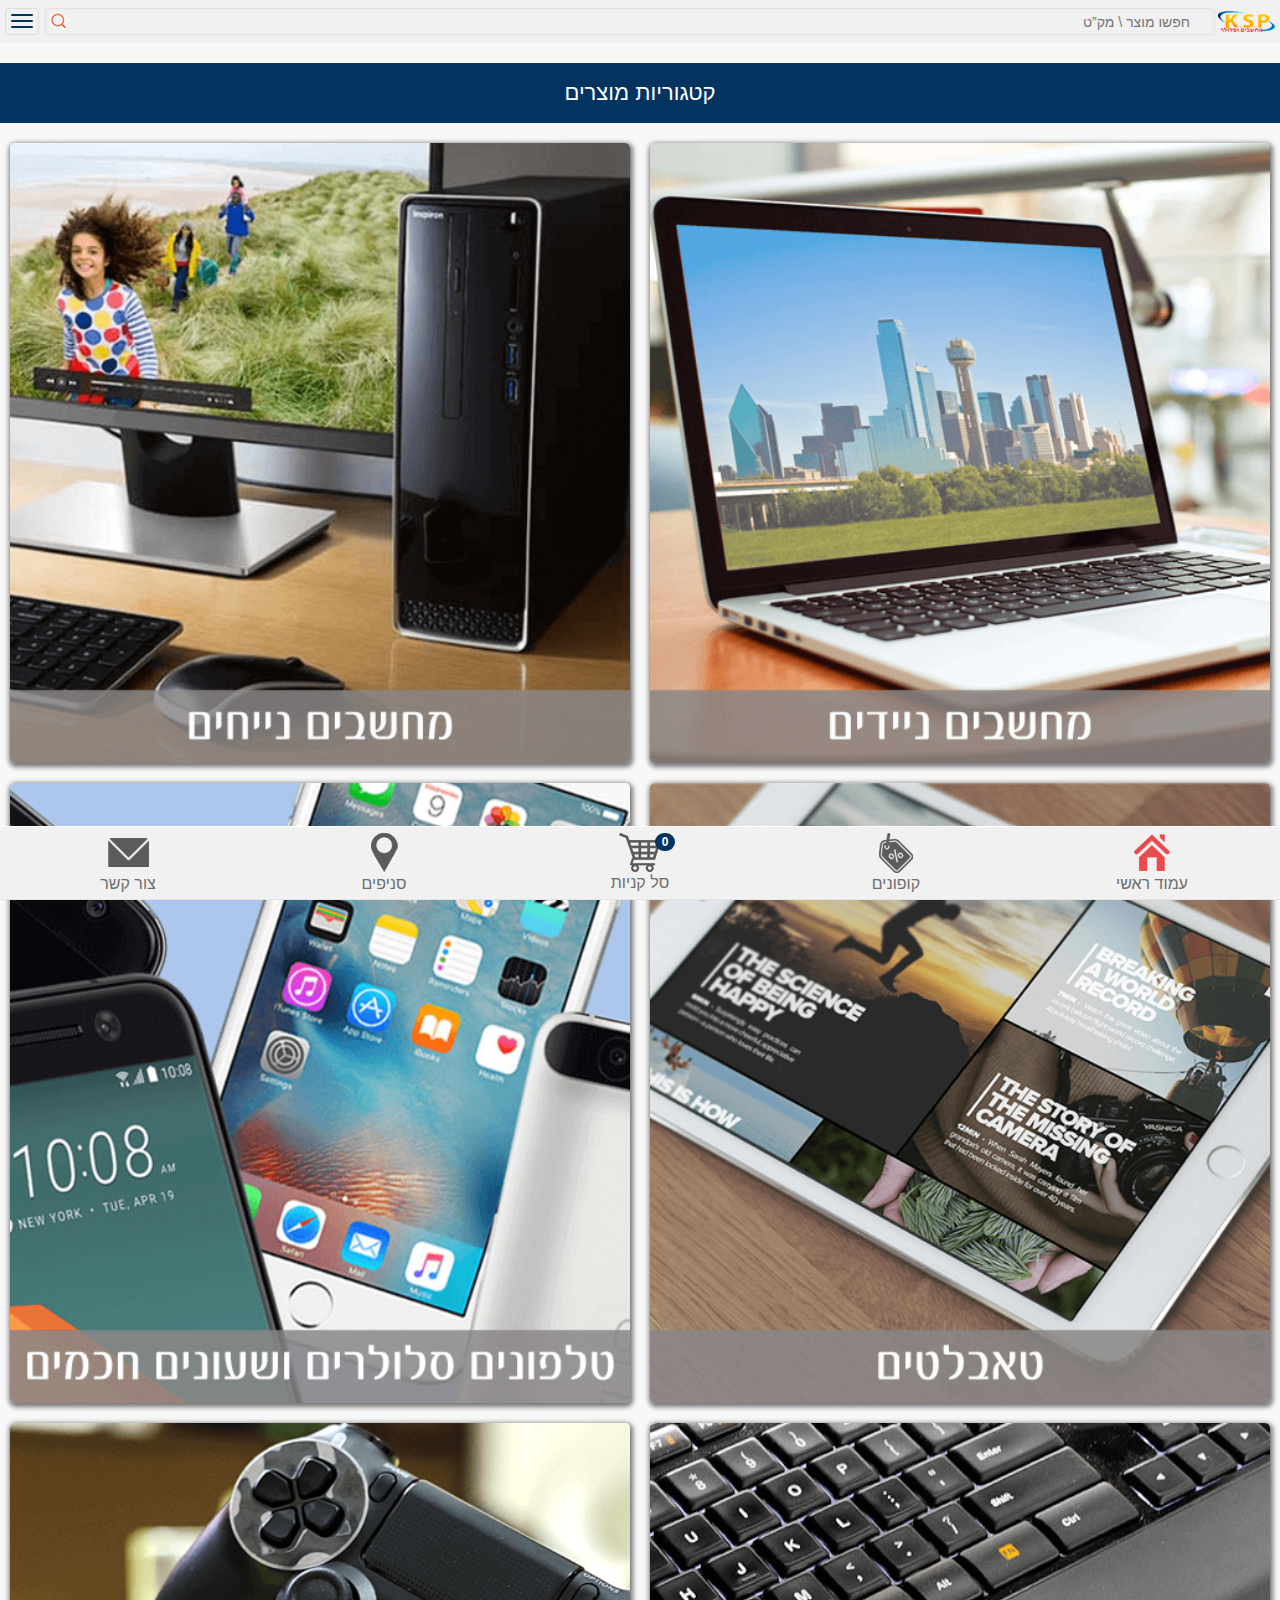
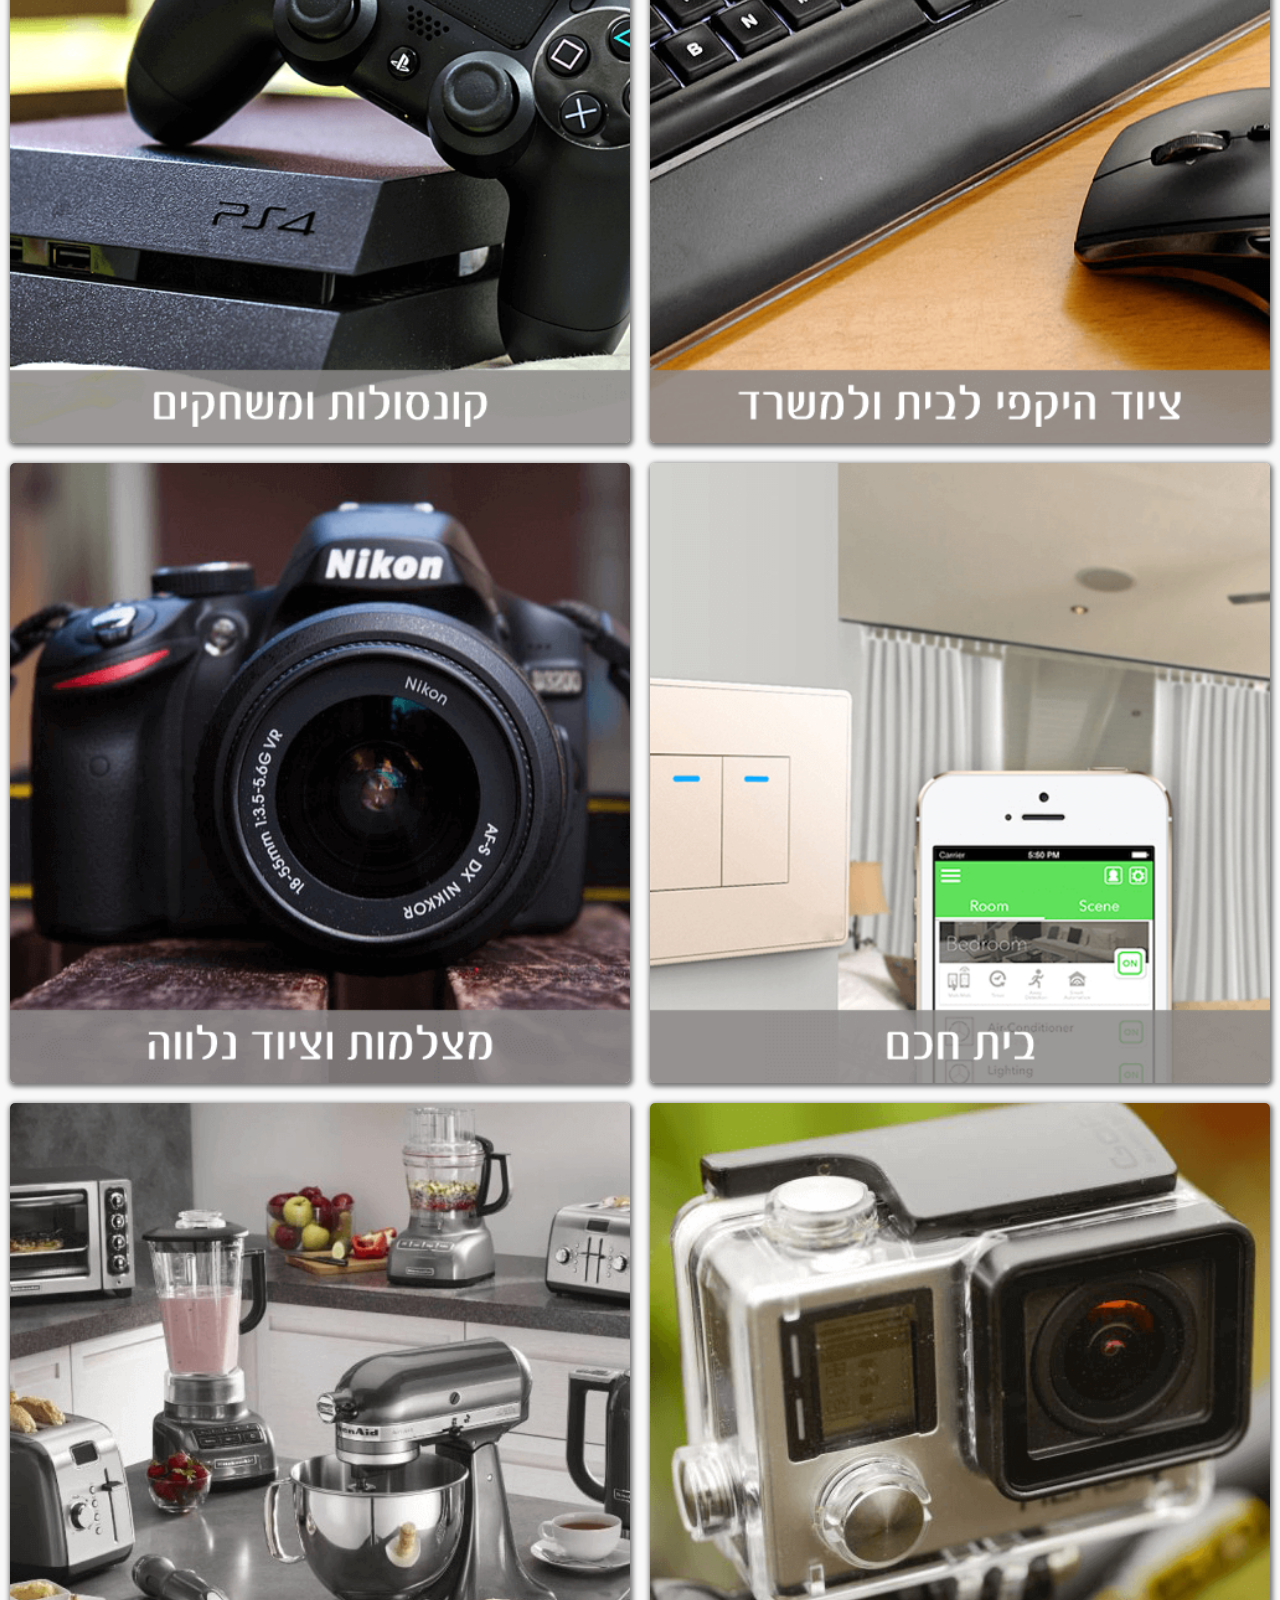
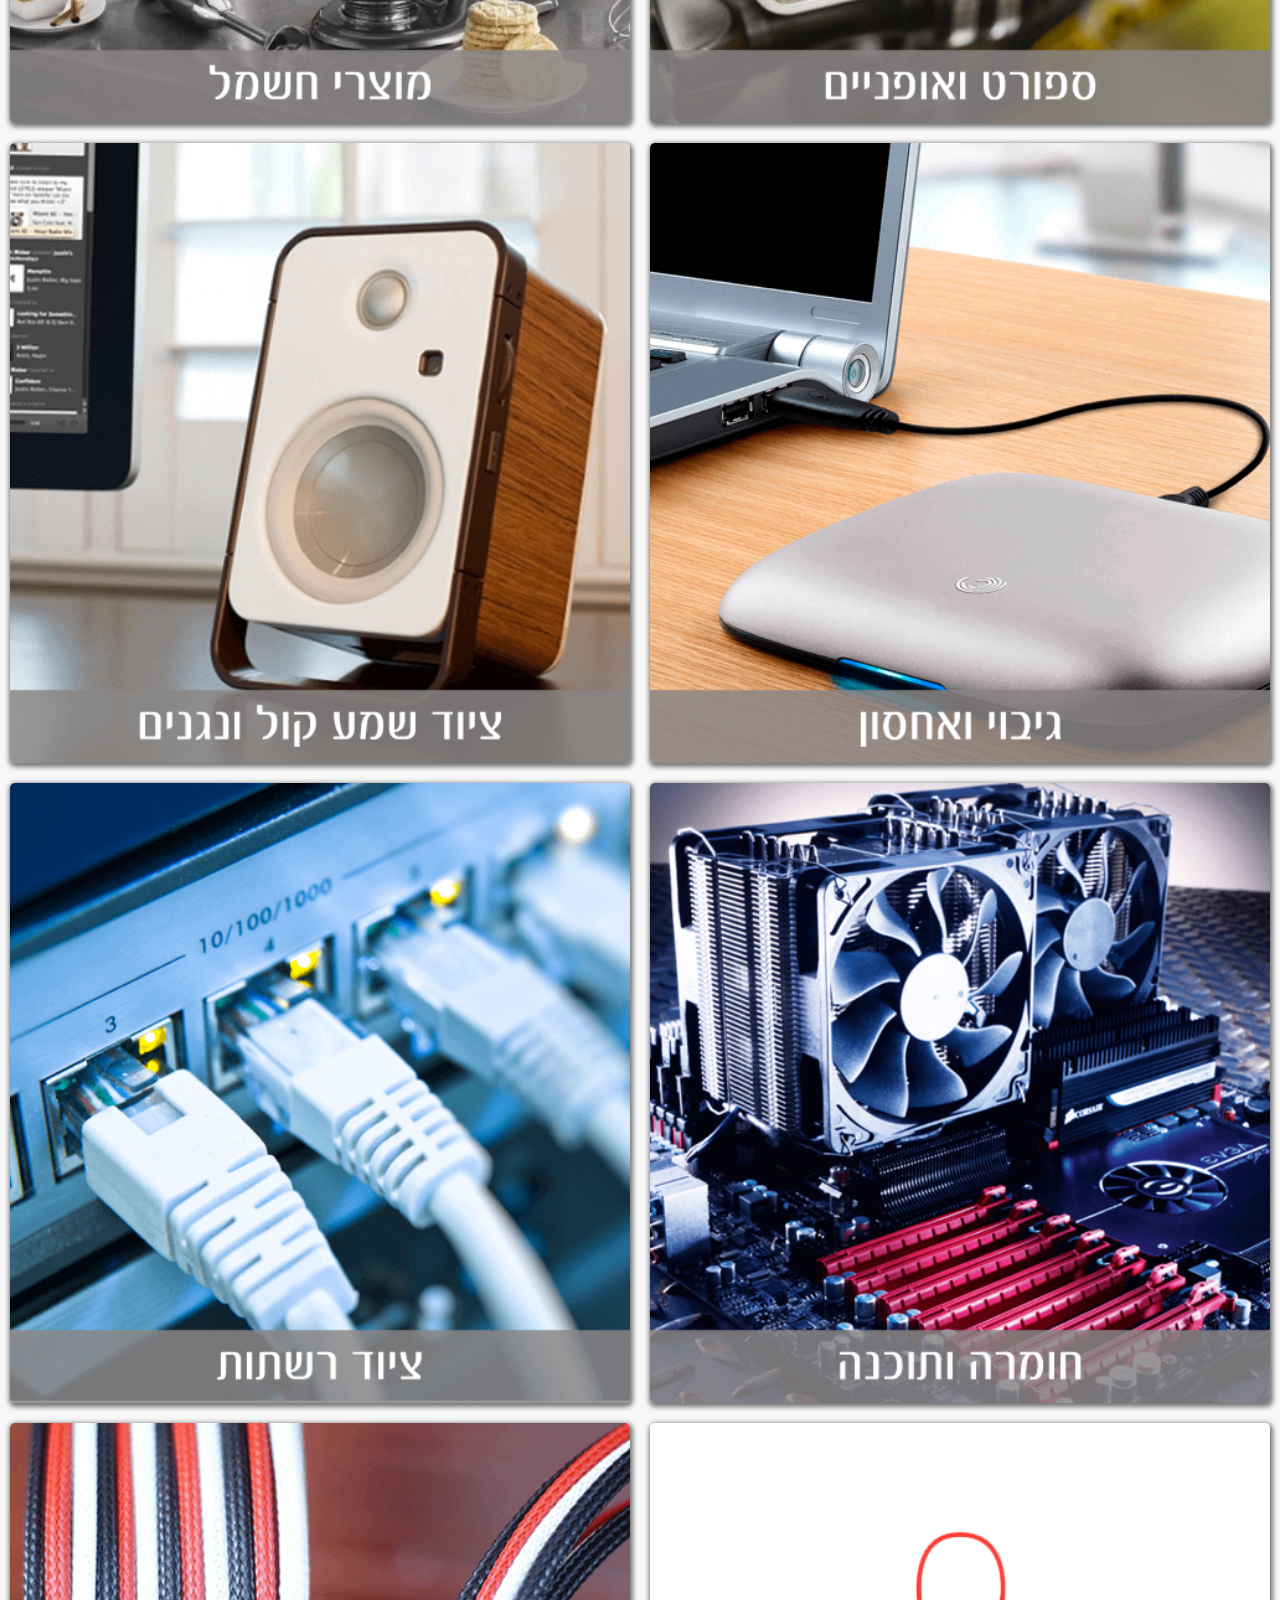
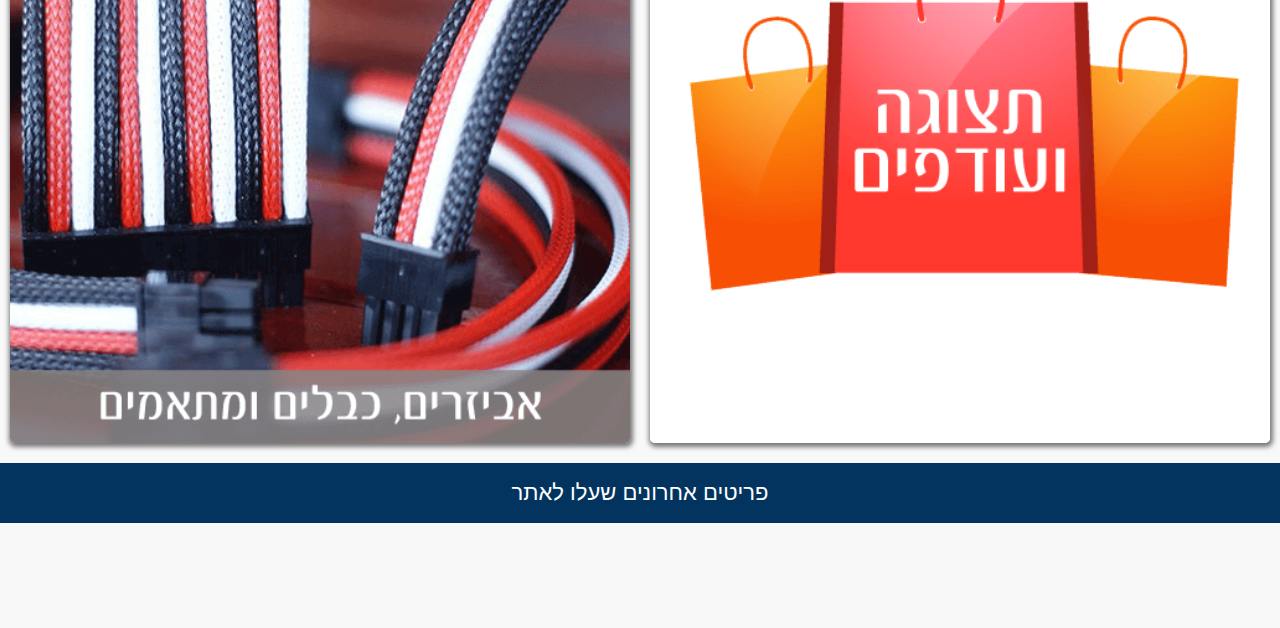
==== www/index.html @ 6d058787 "init" ====
<!DOCTYPE HTML PUBLIC "-//W3C//DTD HTML 4.01 Transitional//EN"
        "http://www.w3.org/TR/html4/loose.dtd">
<html>
<head>
    <meta charset="utf-8">
    <meta name="viewport" content="width=device-width, initial-scale=1">
    <title>Index</title>
    <link href="bootstrap/css/bootstrap.min.css" rel="stylesheet">
    <link href="css/style.css" rel="stylesheet"/>

    <script type="text/javascript" src="jquery/jquery.min.js"></script>
    <script type="text/javascript" src="jquery/jquery.cookie.js"></script>
    <script type="text/javascript" src="bootstrap/js/bootstrap.min.js"></script>
    <script type="text/javascript" src="js/json2html.js"></script>
    <script type="text/javascript" src="js/jquery.json2html.js"></script>
    <script src="js/core.js"></script>
    <script type="text/javascript">
        $(document).ready(function(){
            //index slider
            $.get("http://nadiros.co.il/ksp/slider.php",{},sliders);

            function sliders(data)
            {
                var transform =[
                    {"tag":"div","class":"item","children":[
                        {"tag":"a","href":"${url}","children":[
                            {"tag":"img","src":"${img}","alt":"${name}","html":""}
                        ]}
                    ]}
                ];

                $('.carousel-inner').json2html(data,transform);
                $('.carousel-inner div').first().addClass('active');

                var transform2 =[
                    {"tag":"li","data-target":"#carousel-example-generic","data-slide-to":"","html":""}
                ];

                $('.carousel-indicators').json2html(data,transform2);
                $('.carousel-indicators li').first().addClass('active');
            }

            //index last products
            $.get("http://nadiros.co.il/ksp/last.php",{},last);

            function last(data)
            {

                var transform =[
                    {"tag":"div","class":"p-item","children":[
                        {"tag":"div","class":"p-item-inner","children":[
                            {"tag":"a","id":"${uin}","href":"product.html?uin="+"${uin}","children":[
                                {"tag":"div","class":"p-img","children":[
                                    {"tag":"img","src":"${img}","alt":"","html":""}
                                ]},
                                {"tag":"div","class":"p-desc","html":"${name}"},
                                {"tag":"div","class":"p-price","html":"${price} ₪"},
                                {"tag":"div","class":"p-buybtn","html":"<img src='img/buynow.png'/>"}
                            ]}
                        ]}
                    ]}
                ];

                $('#p-items').json2html(data,transform);
                $('#p-items').append('<div class="clearfix clear"></div>');
            }

        })
    </script>
    <style>
        .carousel-inner>.item>img, .carousel-inner>.item>a>img {
            width: 100%;
        }
    </style>
</head>
<body>
    <div class="top">
        <div class="cat-menu pull-left">
            <!-- Single button -->
            <div class="btn-group">
                <button type="button" class="dropdown-toggle navbar-toggle" data-toggle="dropdown" aria-haspopup="true" aria-expanded="false"> <span class="sr-only">Toggle navigation</span> <span class="icon-bar"></span> <span class="icon-bar"></span> <span class="icon-bar"></span> </button>
                <ul class="dropdown-menu">
                    <li><a href="category.html#computer">מחשבים</a></li><!--//001-->
                    <li><a href="category.html#laptop">מחשבים ניידים</a></li><!--//002-->
                    <li><a href="category.html#mobile">טלפונים סלולרים ושעונים חכמים</a></li><!--//003-->
                    <li><a href="category.html#tablets">טאבלטים</a></li><!--//004-->
                    <li><a href="category.html#play">קונסולות משחק ומשחקים</a></li><!--//005-->
                    <li><a href="category.html#comparts">ציוד היקפי</a></li><!--//006-->
                    <li><a href="category.html#camera">מצלמות וציוד נלווה</a></li><!--//007-->
                    <li><a href="category.html#house">בית חכם</a></li><!--//008-->
                    <li><a href="category.html#appliances">מוצרי חשמל</a></li><!--//009-->
                    <li><a href="category.html#sportvelik">ספורט ואופנים</a></li><!--//010-->
                    <li><a href="category.html#sound">ציוד שמע ונגנים</a></li><!--//011-->
                    <li><a href="category.html#sdcard">גיבוי ואחסון</a></li><!--//012-->
                    <li><a href="category.html#network">ציוד רשתות</a></li><!--//013-->
                    <li><a href="category.html#programs">חומרה</a></li><!--//014-->
                    <li><a href="category.html#parts">אביזרים</a></li><!--//015-->
                    <li><a href="category.html#sumki">תצוגה ועודפים</a></li><!--//016-->
                </ul>
            </div>
        </div>
        <div class="search-logo"></div>
        <div class="search-cnt">
            <form action="#">
                <div class="search">
                    <input type="text" class="search-txt" placeholder="חפשו מוצר \ מק”ט"/>
                    <button type="submit" class="search-btn"> </button>
                </div>
            </form>
        </div>
    </div>
    <div class="preloader">
        <div class="preloader-img"><img src="img/preloader.gif"/></div>
    </div>
    <div class="bottom">
        <div class="menu-item">
            <a href="index.html" class="active">
                <div class="mi-img mi-home "></div>
                <div class="mi-text">עמוד ראשי</div>
            </a>
        </div>
        <div class="menu-item">
            <a href="table.html">
                <div class="mi-img mi-bonus"></div>
                <div class="mi-text">קופונים</div>
            </a>
        </div>
        <div class="menu-item">
            <a href="cart.html">
                <div class="mi-img mi-cart"><span class="badge bg-red" id="cartitems">0</span></div>
                <div class="mi-text">סל קניות</div>
            </a>
        </div>
        <div class="menu-item">
            <a href="filial.html">
                <div class="mi-img mi-metka"></div>
                <div class="mi-text">סניפים</div>
            </a>
        </div>
        <div class="menu-item">
            <a href="message.html">
                <div class="mi-img mi-message"></div>
                <div class="mi-text">צור קשר</div>
            </a>
        </div>
    </div>
    <div class="inners">
        <!--<div><img src="images/home.png" alt="" style="width: 100%;"></div>-->
        <div class="slider">
            <div id="carousel-example-generic" class="carousel slide" data-ride="carousel">
                <!-- Indicators -->
                <ol class="carousel-indicators">
                </ol>

                <!-- Wrapper for slides -->
                <div class="carousel-inner" id="carousel-inner">
                </div>

                <!-- Controls -->
                <a class="left carousel-control" href="#carousel-example-generic" data-slide="prev"></a>
                <a class="right carousel-control" href="#carousel-example-generic" data-slide="next"></a>
            </div>
            <!--<div class="slide-texts">
                <div class="red">תנאים והתניות - </div>
                <div class="blue">הקופון בתוקף עד 15-07-2015 או עד גמר המלאי
                    בהצגת הקופון בסניף מוגבל קופון אחד ללק</div>
            </div>-->
        </div>
        <div class="title">קטגוריות מוצרים</div>
        <div class="categories">
            <div class="cat">
                <a href="category.html#computer">
                    <div class="c-img"><img src="images/cat/001.png" alt=""></div>
                </a>
            </div>
            <div class="cat">
                <a href="category.html#laptop">
                    <div class="c-img"><img src="images/cat/002.png" alt=""></div>
                </a>
            </div>
            <div class="cat">
                <a href="category.html#mobile">
                    <div class="c-img"><img src="images/cat/003.png" alt=""></div>
                </a>
            </div>
            <div class="cat">
                <a href="category.html#tablets">
                    <div class="c-img"><img src="images/cat/004.png" alt=""></div>
                </a>
            </div>
            <div class="cat">
                <a href="category.html#play">
                    <div class="c-img"><img src="images/cat/005.png" alt=""></div>
                </a>
            </div>
            <div class="cat">
                <a href="category.html#comparts">
                    <div class="c-img"><img src="images/cat/006.png" alt=""></div>
                </a>
            </div>
            <div class="cat">
                <a href="category.html#camera">
                    <div class="c-img"><img src="images/cat/007.png" alt=""></div>
                </a>
            </div>
            <div class="cat">
                <a href="category.html#house">
                    <div class="c-img"><img src="images/cat/008.png" alt=""></div>
                </a>
            </div>
            <div class="cat">
                <a href="category.html#appliances">
                    <div class="c-img"><img src="images/cat/009.png" alt=""></div>
                </a>
            </div>
            <div class="cat">
                <a href="category.html#sportvelik">
                    <div class="c-img"><img src="images/cat/010.png" alt=""></div>
                </a>
            </div>

            <div class="cat">
                <a href="category.html#sound">
                    <div class="c-img"><img src="images/cat/011.png" alt=""></div>
                </a>
            </div>
            <div class="cat">
                <a href="category.html#sdcard">
                    <div class="c-img"><img src="images/cat/012.png" alt=""></div>
                </a>
            </div>
            <div class="cat">
                <a href="category.html#network">
                    <div class="c-img"><img src="images/cat/013.png" alt=""></div>
                </a>
            </div>
            <div class="cat">
                <a href="category.html#programs">
                    <div class="c-img"><img src="images/cat/014.png" alt=""></div>
                </a>
            </div>
            <div class="cat">
                <a href="category.html#parts">
                    <div class="c-img"><img src="images/cat/015.png" alt=""></div>
                </a>
            </div>
            <div class="cat">
                <a href="category.html#sumki">
                    <div class="c-img"><img src="images/cat/016.png" alt=""></div>
                </a>
            </div>


            <div class="clearfix"></div>
        </div>
        <div class="products">
            <div class="p-title">פריטים אחרונים שעלו לאתר</div>
            <div class="p-items" id="p-items">
                <div class="clearfix clear"></div>
            </div>
        </div>
    </div>
</body>
</html>
---- www/css/style.css ----
/**Muxtor**/

body{
    background: #f8f8f8;
    direction: rtl;
    padding-top:43px;
    padding-bottom: 75px;
}
.preloader{
    display: none;
    position: fixed;
    top: 43px;
    bottom: 74px;
    left: 0;
    right: 0;
    background: rgba(255,255,255,0.8);
    z-index: 2;
    text-align: center;
    vertical-align: middle;
}
.preloader .preloader-img{
    position: absolute;
    height: 1px;
    top: 50%;
    left: 0;
    right: 0;
}
.preloader .preloader-img img{
    margin-top: -100px;
    width: 200px;
}
.title{
    background: #03345f;
    height: 60px;
    margin-top: 5px;
    font-size: 22px;
    color: #ffffff;
    text-align: center;
    line-height: 60px;
}
.head-title{
    /*background: #fff url('../img/title-arrow.png') 5px center no-repeat;*/
    padding: 10px 10px 10px 0px;
}
.head-title .product-title{
    line-height: 34px;
    margin-bottom: 0!important;
    text-align: center!important;
}
.top{
    background-color: #f1f1f1;
    padding: 8px 5px;
    z-index: 10;
    position: fixed;
    top: 0;
    width: 100%;
}
.top .search{
    position: relative;
}
.top .search-cnt{
    margin-right: 60px;
    margin-left: 40px;
}
.top .search .search-txt{
    background-color: #f1f1f1;
    border: 1px solid #e3e3e3;
    box-shadow: inset #eeeeee 1px 0px 1px 3px,#eee 0px 1px 2px 1px;
    height: 27px;
    display: block;
    padding: 0 24px;
    border-radius: 4px;
    width: 100%;
}
.top .search .search-btn{
    background: url("../img/lupa.png") center center no-repeat;
    position: absolute;
    border: none;
    left: 0;
    top: 0;
    height: 27px;
    width: 25px;
}
.top .search-logo{
    background: url("../img/logo-search.png") center center no-repeat;
    height: 27px;
    width: 57px;
    float: right;
}
.cat-menu .navbar-toggle {
    border-color: #ddd;
    display: block!Important;
    padding: 5px 5px 6px 5px!Important;
    margin: 0!important;
}
.cat-menu .navbar-toggle .icon-bar {
    background-color: #03345f;
}
.bottom{
    background: #f1f1f1;
    height: 74px;
    border-bottom: #e5e5e5 solid 1px;
    border-top: #fefefe solid 1px;
    position: fixed;
    bottom: 0;
    width: 100%;
    padding: 6px 0;
    z-index: 10;
}
.menu-item{
    float: right;
    width: 20%;
    text-align: center;
}
.menu-item a{
    color: #6d6d6d;
    font-size: 16px;
}
.menu-item .mi-img{
    background-repeat: no-repeat;
    background-position: center top;
    width: 100%;
    height: 40px;
}
.menu-item a:hover .mi-img,
.menu-item a.current .mi-img,
.menu-item a.active .mi-img{
    background-position: center bottom;
}
.menu-item .mi-home{
    background-image: url("../img/home.png");
    height: 37px;
    margin-top: 1px;
    margin-bottom: 2px;
}
.menu-item .mi-bonus{
    background-image: url("../img/bonus.png");
}
.menu-item .mi-cart{
    background-image: url("../img/cbtn.png");
    height: 39px;
}
.menu-item .mi-metka{
    background-image: url("../img/metka.png");
    height: 39px;
    margin-bottom: 1px;
}
.menu-item .mi-message{
    background-image: url("../img/message.png");
    height: 29px;
    margin-top: 5px;
    margin-bottom: 6px;
}
.intro{
    background: url("../img/intro.png") no-repeat center center;
    position: absolute;
    top: 30px;
    bottom: 70px;
    width: 100%;
    z-index: -1;
}
/****/
.categories{
    margin-top: 10px;
    margin-bottom: 10px;
}
.categories .cat{
     /*position: relative;*/
    float: left;
    width: 50%;
    margin: 10px 0;
}
.categories .cat a{
    box-shadow: #767676 1px 2px 5px 2px;
    position: relative;
    display: block;
    color: #ffffff;
    margin: 0 10px;
    overflow: hidden;
    border-radius: 5px;
}
.categories .cat .c-title-box{
    background: rgba(11,11,122,.80);
    position: absolute;
    width: 100%;
    height: 50px;
}
.categories .cat .c-title-box .c-title{
    margin-right: 50px;
    text-align: left;
    line-height: 24px;
    padding-left: 4px;
}
.categories .cat .c-title-box .c-title-head{
    font-size: 24px;
}
.categories .cat .c-title-box .c-title-sub{
    font-size: 18px;
}
.categories .cat .c-title-box .c-ico{
    background-position: left center;
    background-repeat: no-repeat;
    height: 50px;
    width: 50px;
    right: 0; top: 0;
    position: absolute;
}

.categories .cat .c-img img{
    width: 100%;
}
.categories .cat .c-computer{
    background-image: url('../images/cat/ico-computer.png');
}
.categories .cat .c-notebook{
    background-image: url('../images/cat/ico-notebook.png');
}
.categories .cat .c-mobile{
    background-image: url('../images/cat/ico-mobile.png');
    background-position: center center!important;
}
.categories .cat .c-game{
    background-image: url('../images/cat/ico-game.png');
}
.categories .cat .c-printer{
    background-image: url('../images/cat/ico-printer.png');
}
.categories .cat .c-planshet{
    background-image: url('../images/cat/ico-planshet.png');
}
.categories .cat .c-network{
    background-image: url('../images/cat/ico-network.png');
}
.categories .cat .c-hardware{
    background-image: url('../images/cat/ico-hardware.png');
}
.categories .cat .c-motherboard{
    background-image: url('../images/cat/ico-motherboard.png');
}
.categories .cat .c-cabel{
    background-image: url('../images/cat/ico-cabel.png');
}
.categories .cat .c-sound{
    background-image: url('../images/cat/ico-sound.png');
}
.categories .cat .c-camera{
    background-image: url('../images/cat/ico-camera.png');
}
.action-button{
    margin-top: 5px;
    margin-left: 10px;
    margin-right: 10px;
    text-align: right;
}
.action-button .cf-inputs-1{
    padding-right: 5px;
    float: left;
    width: 30%;
}
.action-button .cf-inputs-2{
    padding-left: 5px;
    float: left;
    width: 30%;
}
.action-button input{
    border-radius: 4px;
    background: #dff1fc;
    line-height: 50px;
    color: #000000;
    font-weight: bold;
    font-size: 18px;
    border: none;
    display: block;
    width: 100%;
    padding: 0 10px;
}
.action-button select{
    border-radius: 4px;
    background: #dff1fc;
    height: 50px;
    line-height: 50px;
    color: #000000;
    font-weight: bold;
    font-size: 18px;
    border: none;
    display: block;
    width: 100%;
    padding: 0 10px;
}
.action-button button{
    background: #9eb13d;
    color: #ffffff;
    padding: 10px 30px!important;
    margin-left: 10px!important;
    font-size: 18px;
    border-radius: 0!important;
    width: 130px;
}
.action-button a{
    font-size: 18px; 
}
/****/
.products{
    padding-bottom: 20px;
    margin: 0 auto;
}
.products .p-title{
    background: #03345f;
    height: 60px;
    margin-top: 5px;
    font-size: 22px;
    color: #ffffff;
    text-align: center;
    line-height: 60px;
}
.products .p-items{
    padding: 5px;
}
.products .p-items .p-item{
    padding: 0 5px;
    float: left;
    width: 50%;
    margin: 10px 0;
}
.products .p-items .p-item-inner{
    border: #e5e5e5 solid 1px;
    border-radius: 5px;
    text-align: center;
    background: #ffffff;
}
.products .p-items a{
    text-decoration: none!important;
    font-size: 20px;
}
.products .p-items .p-img{
    overflow: hidden;
    margin: 5px;
    border-bottom: #f3f3f3 solid 1px;
    height: 170px;
    text-align: center;
}
.products .p-items .p-img img{
    max-height: 165px;
}
.products .p-items .p-desc{
    color: #767676;
    height: 70px;
    overflow: hidden;
}
.products .p-items .p-name{
    color: #767676;
}
.products .p-items .p-price{
    color: #5082e9;
    text-align: right;
    padding-right: 15px;
    font-weight: bold;
    font-size: 24px;
}
.products .p-items .p-buybtn{
    text-align: left;
    margin-top: -40px;
}
.products .p-items .p-buybtn img {
    height: 40px;
}

.titlebox {
    margin: 3px 0;
    background: #47A3DA;
    color: #fff;
    padding: 5px;
    text-decoration: none;
    height: 35px;
}
table .f_td {
    padding: 3px 6px;
    background-color: #F3F3F3;
    width: 15%;
}
table .s_td {
    padding: 3px 6px;
}
.s_td {
    text-align: right;
    direction: ltr;
}

/****/
.feedback{}
.feedback form>div{
    margin: 20px 10px;
}
.feedback .f-input{
    background: #ffffff;
    border: none;
    border-radius: 15px;
    box-shadow: #d3d3d3 2px 0px 3px 1px;
    height: 69px;
    width: 100%;
    font-size: 22px;
    padding: 0 10px;
}
.feedback textarea.f-input{
    height: 250px;
}
.feedback .f-submit{
    background: #d57072;
    border-top: none;
    border-left: none;
    border-right: none;
    border-bottom: #cb4d50 13px solid;
    border-radius: 20px;
    display: block;
    height: 38px;
    width: 100%;
    font-size: 22px;
    color: #ffffff;
    margin: auto;
    width: 192px;
}
/***/
.filial{
    font-size: 21px;
    text-align: center;
}
.filial .f-buttons{
    margin: 20px 0;
}
.filial .f-buttons .dostavka{
    float: left;
    width: 50%;
}
.filial .f-buttons .call{
    float: right;
    width: 50%;
}
.filial .f-wrap{
    position: relative;
    margin: auto;
    width: 150px;
}
.filial .f-buttons button{
    background: #d57072;
    border-top: none;
    border-left: none;
    border-right: none;
    border-bottom: #cb4d50 13px solid;
    border-radius: 20px;
    display: block;
    height: 38px;
    font-size: 22px;
    color: #ffffff;
    width: 100%;
}
.filial .f-buttons button a{
    font-size: 22px;
    color: #ffffff!important;
    text-decoration: none!important;
}
.filial .f-buttons .ico-dostavka{
    background: url("../img/dostavka.png") center center no-repeat;
    height: 70px;
    width: 60px;
    position: absolute;
    top: -50%;
    right: -30px;
}
.filial .f-buttons .ico-call{
    background: url("../img/call.png") center center no-repeat;
    height: 70px;
    width: 60px;
    position: absolute;
    top: -50%;
    right: -30px;
}
/****/
.slider{
    margin: 10px 0px;
}
.carousel-indicators{
    display: none;
}
.carousel-control.left,
.carousel-control.right
{
    background: none;
}
.carousel-control{
    width: 22px;
}
.carousel-control.left{
    background: url("../img/slide-prev.png") no-repeat center center;
    margin-left: 5px;
}
.carousel-control.right{
    background: url("../img/slide-next.png") no-repeat center center;
    margin-right: 5px;
}
.carousel-inner>.item>img, .carousel-inner>.item>a>img {
    margin: auto;
    width: 100%;
}
.slider .slide-texts{
    font-size: 22px;
}
.red{
    color: #03345f;
}
.blue{
    color: #0176bb;
}
.cats-filters{/*background: #9eb13d;*/ display: none;}
.cats-filters h5, .cats-sorts h5, #sort label{cursor:pointer;margin-top: 0; padding-top: 5px;} .cats-filters div{ padding: 0 10px;} .cats-filters a, .cats-filters a:hover{ /*color: #ffffff!important*/}
.cf_items a, .cf_items label{
    width: 49%;
    display: block;
    float: left;
}
.cf_items:after{
    content: '';
    clear: both;
}
.lim {
    float: left;
    margin: -2px 0;
    max-width: 21px;
}
.cats-filters h5, .cats-sorts h5{
    background: #f1f1f1;
    padding: 10px;
    cursor: pointer;
    margin: 2px 0;
    border-bottom: 1px solid #D2D2D2;
    display: block;
}
#sort label{
    background: #f1f1f1;
    padding: 10px;
    cursor: pointer;
    margin: 2px 0;
    border-bottom: 1px solid #D2D2D2;
    display: block;
}
#sort label input,
#filter label input{
    display: none;
}
#sort .checked{
    background: #9EB13D url("../img/blue-v.png") no-repeat 20px center!important;
    padding-left: 50px!important;
}
#filter label {
    line-height: 28px;
    cursor: pointer;
    margin-left: 1%;
    padding-right: 5px;
}
#filter .checked{
    background: #9EB13D url("../img/blue-v.png") no-repeat 10px center!important;
    padding-left: 50px!important;
}
/*.products .p-items.searching .p-item {
    float: none!important;
    width: 100%!important;
}*/
.products .p-items.searching .p-desc {
    /*height: auto!important;
    overflow: visible;*/
}
.products .p-items.searching .p-item a{
    text-align: right!important;
    padding: 15px;
    display: block;
}

/*****/
.table-list table{
    width: 100%;
    text-align: center;
    border: none;
}
.table-list table thead{
    font-size: 26px;
    font-weight: bold;
    background: #f8f8f8;
}
.table-list table thead td{
    height: 62px;
}
.table-list table tbody{
    font-size: 18px;
    color: #0176bb;
    background: #ffffff;
}
.table-list table tbody tr{
    border-top: #f2f2f2 solid 1px;
    border-bottom: #f5f5f5 solid 1px;
}
.table-list table tbody td{
    height: 62px;
}
.table-list table tbody td a{
    background: #9eb13d;
    border-radius: 10px;
    color: #ffffff;
    padding: 2px 20px;
}
/**Cart*/
.cart {
    font-family: "Tahoma", Helvetica, Arial;
}
.cart .cart-title{
    height: 62px;
    line-height: 62px;
    font-size: 30px;
    color: #828586;
    text-align: center;
}
.cart table{
    border-top: #e0d9db solid 2px;
    width: 100%;
}
.cart table tr{
    background: #f7f7f7;
    border-bottom: #e0d9db solid 2px;
}
.cart table tr td{
    height: 140px;
}
.cart .cart-dragger{
    width: 20px;
    text-align: center;
    cursor: pointer;
}
.cart .cart-dragger span{
    background: #e7dede;
    border: #dedede solid 2px;
    height: 40px;
    display: inline-block;
    margin-right: 3px;
}
.cart .cart-img{
    background: #ffffff;
    border: #e7e7e7 solid 3px;
    border-radius: 3px;
    height: 98px;
    width: 98px;
    display: table-cell;
    vertical-align: middle;
    text-align: center;
}
.cart .cart-name{
    color: #828586;

    font-size: 23px;
}
.cart .cart-price{
    color: #03345f;
    font-size: 26px;
    font-weight: bold;
}
.cart .cart-quantity{
    color: #828586;
    font-size: 23px;
    width: 120px;
    text-align: center;
}
.cart .qty-buttons button{
    background: #cbc9c9;
    display: block;
    height: 40px;
    width: 40px;
    color: #ffffff;
    text-align: center;
    border: none;
}
.cart .qty-buttons input{
    background: #ffffff;
    display: block;
    height: 40px;
    width: 40px;
    color: #6b6363;
    text-align: center;
    border: none;
}
.cart .qty-buttons button.qty-plus{
    float: left;
}
.cart .qty-buttons button.qty-minus{
    float: right;
}
.cart .cart-summ{
    color: #03345f;
    font-size: 38px;
    font-weight: bold;
    padding: 0 20px;
}
.cart-form{

}
.cart-form .cf-title{
    background: #03345f;
    line-height: 40px;
    color: #ffffff;
    font-weight: bold;
    font-size: 18px;
    text-align: center;
}
.cart-form form{
    margin: 10px;
}
.cart-form .cf-row{
    margin-bottom: 10px;
    clear: both;
}
.cart-form .cf-inputs-1{
    padding-right: 5px;
    float: left;
    width: 50%;
}
.cart-form .cf-inputs-2{
    padding-left: 5px;
    float: left;
    width: 50%;
}
.cart-form input{
    border-radius: 4px;
    background: #dff1fc;
    line-height: 50px;
    color: #000000;
    font-weight: bold;
    font-size: 18px;
    border: none;
    display: block;
    width: 100%;
    padding: 0 10px;
}
.cart-form select{
    border-radius: 4px;
    background: #dff1fc;
    height: 50px;
    line-height: 50px;
    color: #000000;
    font-weight: bold;
    font-size: 18px;
    border: none;
    display: block;
    width: 100%;
    padding: 0 10px;
}
.cart-form .cf-submit input{
    background: #03345f;
    line-height: 60px;
    color: #ffffff;
    font-weight: bold;
    font-size: 20px;
    text-align: center;
    border: none;
    display: block;
    width: 100%;
}

/****/
.product{
    background: #ffffff;
    font-family: "Tahoma", Helvetica, Arial;
}
.product .prices{
    background: #03345f;
    font-weight: bold;
    padding-top: 8px;
    padding-bottom: 8px;
}
.product .product-price{
    padding-left: 10px;
    float: left;
    font-size: 19px;
    color: #ffffff;
    width: 50%;
}
.product .big-price{
    font-size: 26px;
    line-height: 26px;
}
.product .product-some{
    font-size: 19px;
    color: #ffffff;
    width: 40%;
    padding-right: 10px;
}
.yellow{
    color: #ffe200;
}
.product .product-title{
     color: #1f6797;
     font-size: 24px;
    margin-bottom: 10px;
}
.product .product-desc{
    font-size: 16px;
}
.product .product-title,
.product .product-desc,
.product .product-adds{
    padding: 0 10px;
}
.product .product-adds{
    text-align: left;
}
.cartbutton a{
    line-height: 60px;
    color: #fff;
    text-decoration: none!important;
}
.cartbutton a img{
    float: right;
}
@media screen and (max-width: 1024px) {
    /*Index*/
    .products .p-items .p-desc{
        color: #767676;
        height: 90px;
        overflow: hidden;
    }
}
@media screen and (max-width: 900px) {
    /*Index*/
    .products .p-items .p-desc{
        color: #767676;
        height: 90px;
        overflow: hidden;
    }
}
@media screen and (max-width: 720px) {
    /*Index*/
    .products .p-items .p-desc{
        color: #767676;
        height: 90px;
        overflow: hidden;
    }
}

@media screen and (max-width: 600px) {
    /*Index*/
    .categories .cat .c-title-box .c-title-head {
        font-size: 20px;
    }
    .categories .cat .c-title-box .c-title-sub {
        font-size: 16px;
    }
    .products .p-items a{
        font-size: 14px;
    }
    .products .p-items .p-desc{
        color: #767676;
        height: 90px;
        overflow: hidden;
    }
}
@media screen and (max-width: 520px) {
    /*Index*/
    .categories .cat .c-title-box .c-title-head {
        font-size: 18px;
    }
    .categories .cat .c-title-box .c-title-sub {
        font-size: 14px;
    }
    .categories .cat .c-title-box .c-ico {
        height: 50px;
        width: 40px;
        background-size: contain;
        right: 2px;
    }
    .categories .cat .c-title-box .c-title {
        margin-right: 30px;
        line-height: 16px;
        padding-top: 7px;
    }
    .categories .cat .c-title-box {
        height: 50px;
    }
    .products .p-items .p-desc{
        color: #767676;
        height: 90px;
        overflow: hidden;
    }
    /*Cart*/
    .cart .cart-img {
        height: 90px;
        width: 90px;
    }
    .cart .cart-img img{
        width: 90px;
    }
    .cart .cart-name {
        font-size: 18px;
        padding-right: 5px;
    }
    .cart .cart-name .cart-price{
        font-size: 18px;
    }
    /*Product*/
    .product .product-price {
        font-size: 14px;
    }
    .product .big-price{
        font-size: 18px;
        line-height: 18px;
    }
    .product .product-some {
        font-size: 14px;
    }
    .products .p-items .p-buybtn img {
        height: auto;
        width: 100%;
    }
    .products .p-items .p-buybtn {
        text-align: left;
        margin-top: -25px;
        padding-right: 50%;
    }
    .products .p-items .p-price {
        text-align: right;
        padding-right: 5px;
        font-size: 18px;
    }
    .cartbutton a img{
        width: 45px;
    }
    .cartbutton a{
        line-height: 45px;
    }

    .filial .f-wrap{
        margin: 0;
        margin-right: auto;
    }
}
@media screen and (max-width: 460px) {
    /*Index*/
    .categories .cat .c-title-box .c-title-head {
        font-size: 18px;
    }
    .categories .cat .c-title-box .c-title-sub {
        font-size: 14px;
    }
    .categories .cat .c-title-box .c-ico {
        height: 45px;
        width: 40px;
        background-size: contain;
        right: 2px;
    }
    .categories .cat .c-title-box .c-title {
        margin-right: 30px;
        line-height: 16px;
        padding-top: 7px;
    }
    .categories .cat .c-title-box {
        height: 45px;
    }
    .products .p-items .p-desc{
        color: #767676;
        height: 100px;
        overflow: hidden;
    }
    /*Cart*/
    .cart .cart-img {
        height: 80px;
        width: 80px;
    }
    .cart .cart-img img{
        width: 80px;
    }
    .cart .cart-name {
        font-size: 14px;
    }
    .cart .cart-name .cart-price{
        font-size: 14px;
    }
    .cart .cart-quantity {
        font-size: 18px;
        width: 90px;
    }
    .cart .qty-buttons button {
        height: 30px;
        width: 30px;
    }
    .cart .qty-buttons input {
        height: 30px;
        width: 30px;
    }
    .cart .cart-summ {
        font-size: 24px;
        padding: 0 10px;
    }
}
@media screen and (max-width: 420px) {
    /*Index*/
    .categories .cat .c-title-box .c-title-head {
        font-size: 16px;
    }
    .categories .cat .c-title-box .c-title-sub {
        font-size: 12px;
    }
    .categories .cat .c-title-box .c-ico {
        height: 45px;
        width: 40px;
        background-size: contain;
        right: 2px;
    }
    .categories .cat .c-title-box .c-title {
        margin-right: 30px;
        line-height: 16px;
        padding-top: 7px;
    }
    .categories .cat .c-title-box {
        height: 45px;
    }
    .products .p-items .p-name {
        font-size: 12px;
    }
    /*Cart*/
    .cart .cart-img {
        height: 70px;
        width: 70px;
    }
    .cart .cart-img img{
        width: 70px;
    }
    .cart .cart-name {
        font-size: 12px;
    }
    .cart .cart-name .cart-price{
        font-size: 12px;
    }
    .cart .cart-quantity {
        font-size: 14px;
        width: 90px;
    }
    .cart .qty-buttons button {
        height: 30px;
        width: 30px;
    }
    .cart .qty-buttons input {
        height: 30px;
        width: 30px;
    }
    .cart .cart-summ {
        font-size: 24px;
        padding: 0 10px;
    }
    .cartbutton a{
        font-size: 12px;
    }
    .cartbutton a img{
        width: 45px;
    }
}
@media screen and (max-width: 400px) {
    /*Index*/
    .categories .cat .c-title-box .c-title-head {
        font-size: 14px;
    }
    .categories .cat .c-title-box .c-title-sub {
        font-size: 12px;
    }
    .categories .cat .c-title-box .c-ico {
        height: 45px;
        width: 30px;
        background-size: contain;
        right: 2px;
    }
    .categories .cat .c-title-box .c-title {
        margin-right: 25px;
        line-height: 14px;
        padding-top: 5px;
    }
    .categories .cat .c-title-box {
        height: 45px;
    }
    .products .p-items .p-name {
        font-size: 11px;
    }
    /*Cart*/
    .cart .cart-img {
        height: 70px;
        width: 70px;
    }
    .cart .cart-img img{
        width: 70px;
    }
    .cart .cart-name {
        font-size: 12px;
    }
    .cart .cart-name .cart-price{
        font-size: 12px;
    }
    .cart .cart-quantity {
        font-size: 14px;
        width: 90px;
    }
    .cart .qty-buttons button {
        height: 30px;
        width: 30px;
    }
    .cart .qty-buttons input {
        height: 30px;
        width: 30px;
    }
    .cart .cart-summ {
        font-size: 24px;
        padding: 0 10px;
    }
    .cartbutton a{
        font-size: 11px;
    }
    .filial .f-wrap{
        margin: auto;
        margin-right: auto;
    }
    .filial .f-buttons .dostavka {
        float: none;
        width: 60%;
        margin: 25px auto;
    }
    .filial .f-buttons .call {
        float: none;
        width: 60%;
        margin: 25px auto;
    }
}
@media screen and (max-width: 320px) {
    /*Index*/
    .categories .cat .c-title-box .c-title-head {
        font-size: 12px;
    }
    .categories .cat .c-title-box .c-title-sub {
        font-size: 10px;
    }
    .categories .cat .c-title-box .c-ico {
        height: 40px;
        width: 25px;
        background-size: contain;
        right: 2px;
    }
    .categories .cat .c-title-box .c-title {
        margin-right: 14px;
        line-height: 12px;
        padding-top: 5px;
    }
    .categories .cat .c-title-box {
        height: 40px;
    }
    .products .p-items .p-name {
        font-size: 10px;
    }
    /*Cart*/
    .cart .cart-img {
        height: 60px;
        width: 60px;
    }
    .cart .cart-img img{
        width: 60px;
    }
    .cart .cart-name {
        font-size: 12px;
    }
    .cart .cart-name .cart-price{
        font-size: 12px;
    }
    .cart .cart-quantity {
        font-size: 14px;
        width: 70px;
    }
    .cart .qty-buttons button {
        height: 20px;
        width: 20px;
    }
    .cart .qty-buttons input {
        height: 20px;
        width: 30px;
    }
    .cart .cart-summ {
        font-size: 20px;
        padding: 0 10px;
    }
    /*.products .p-items .p-item {
        float: none;
        width: 100%;
    }*/
    .cartbutton a{
        font-size: 10px;
        line-height: 35px;
    }
    .cartbutton a img{
        width: 30px;
    }
}

.bg-red {
    background-color: #03345f;
    color: #fff;
    margin-left: 50px;
}
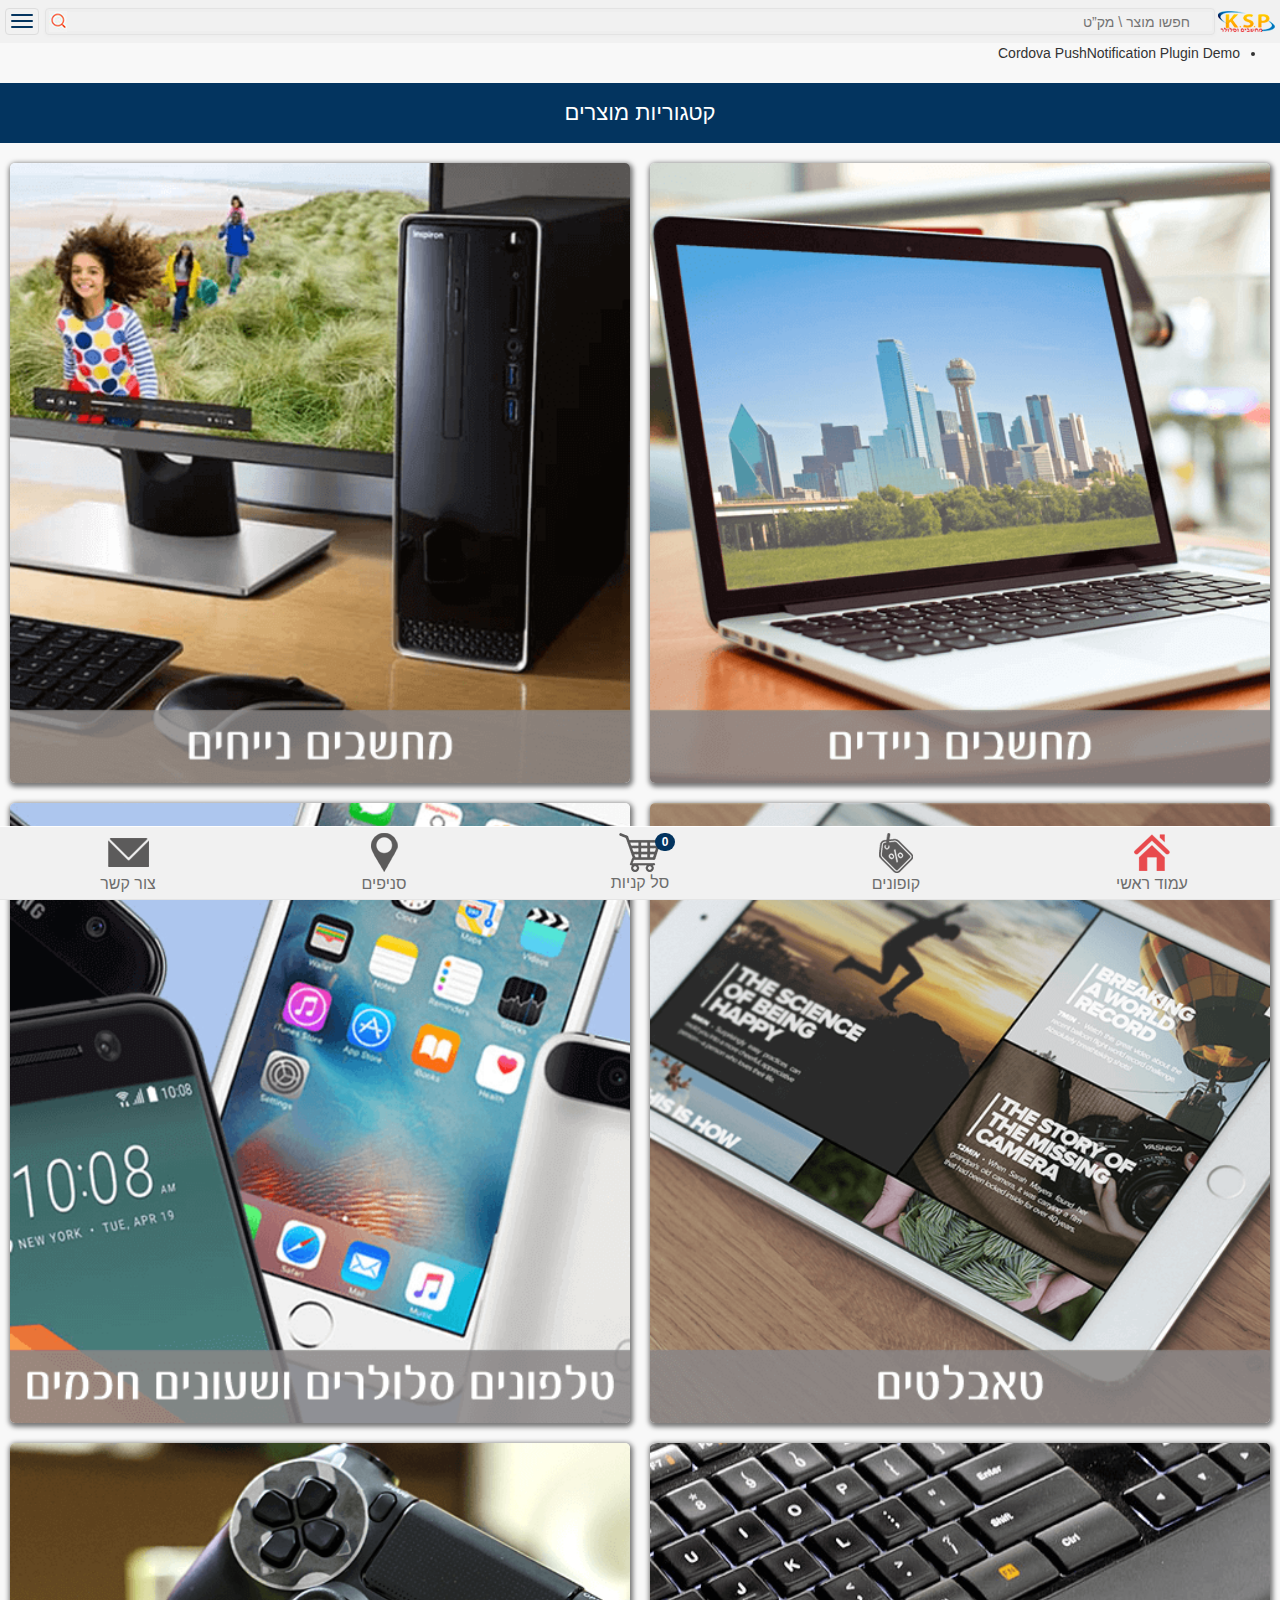
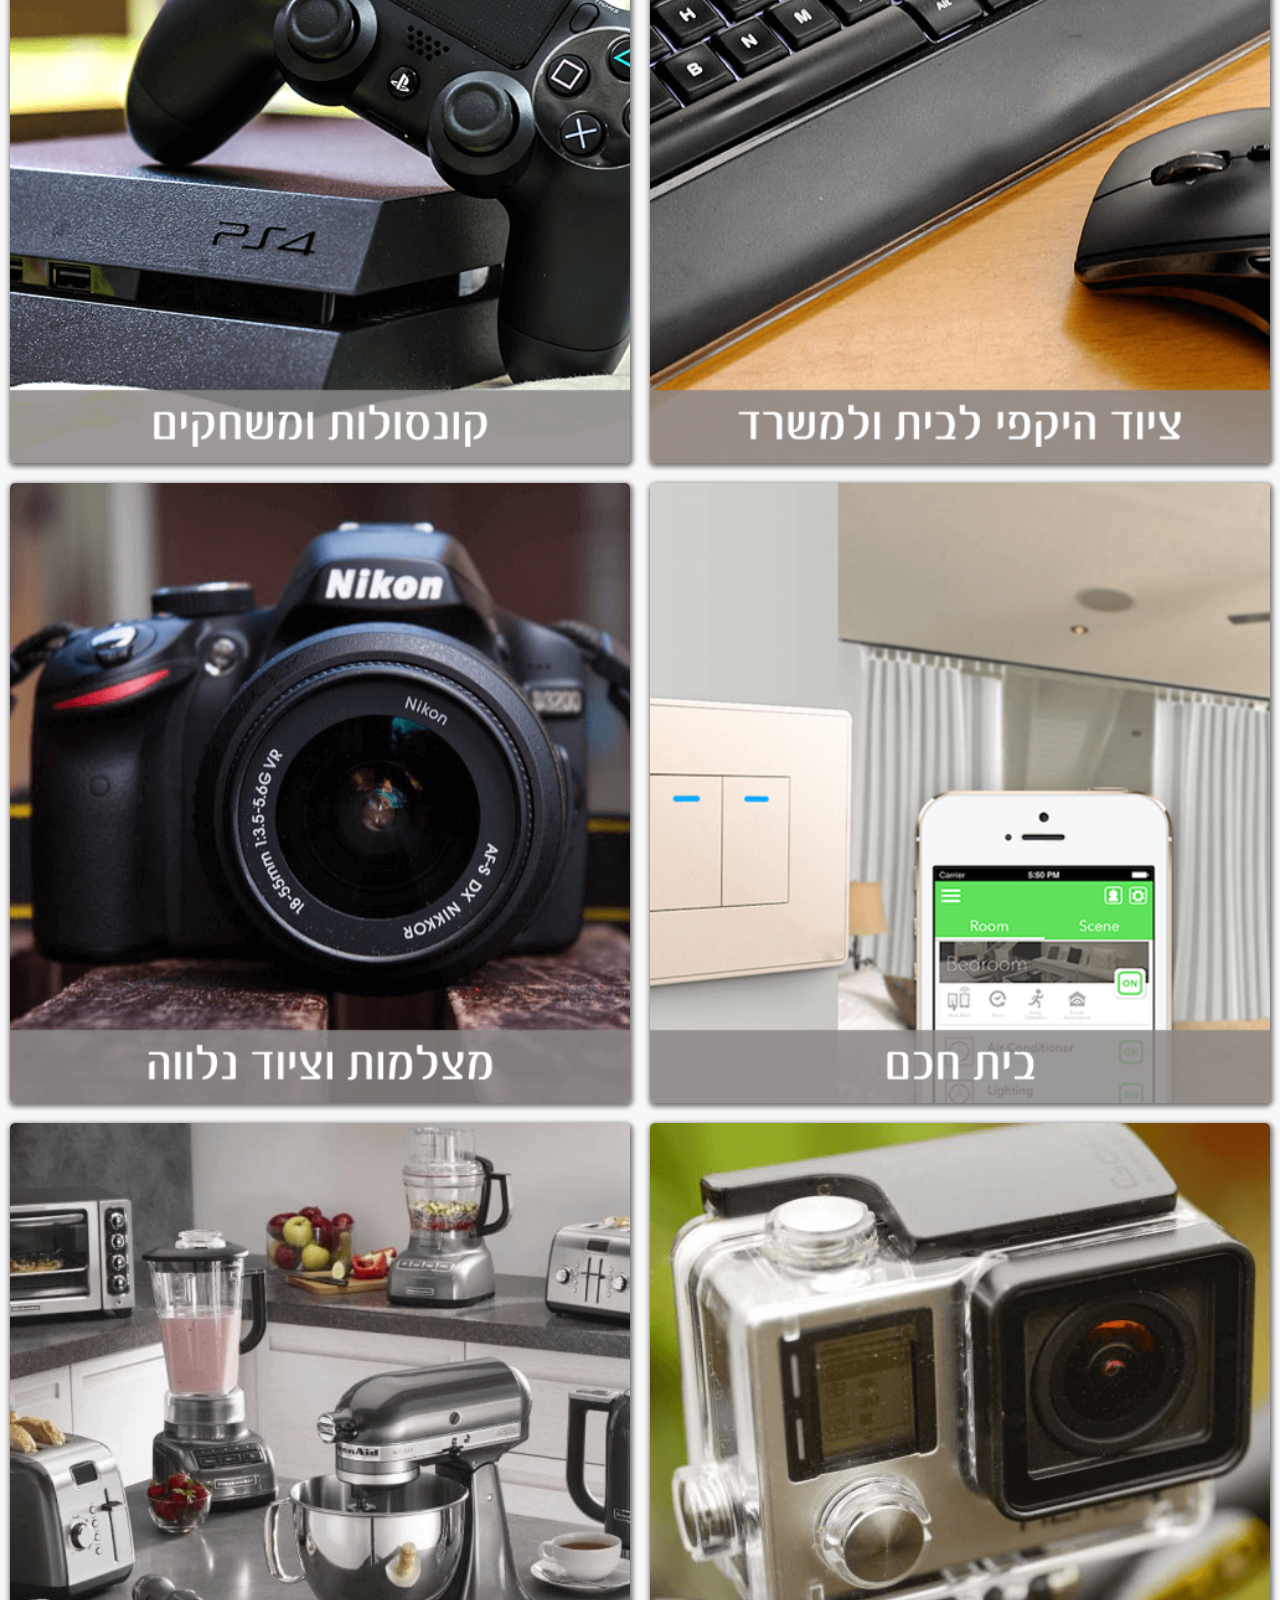
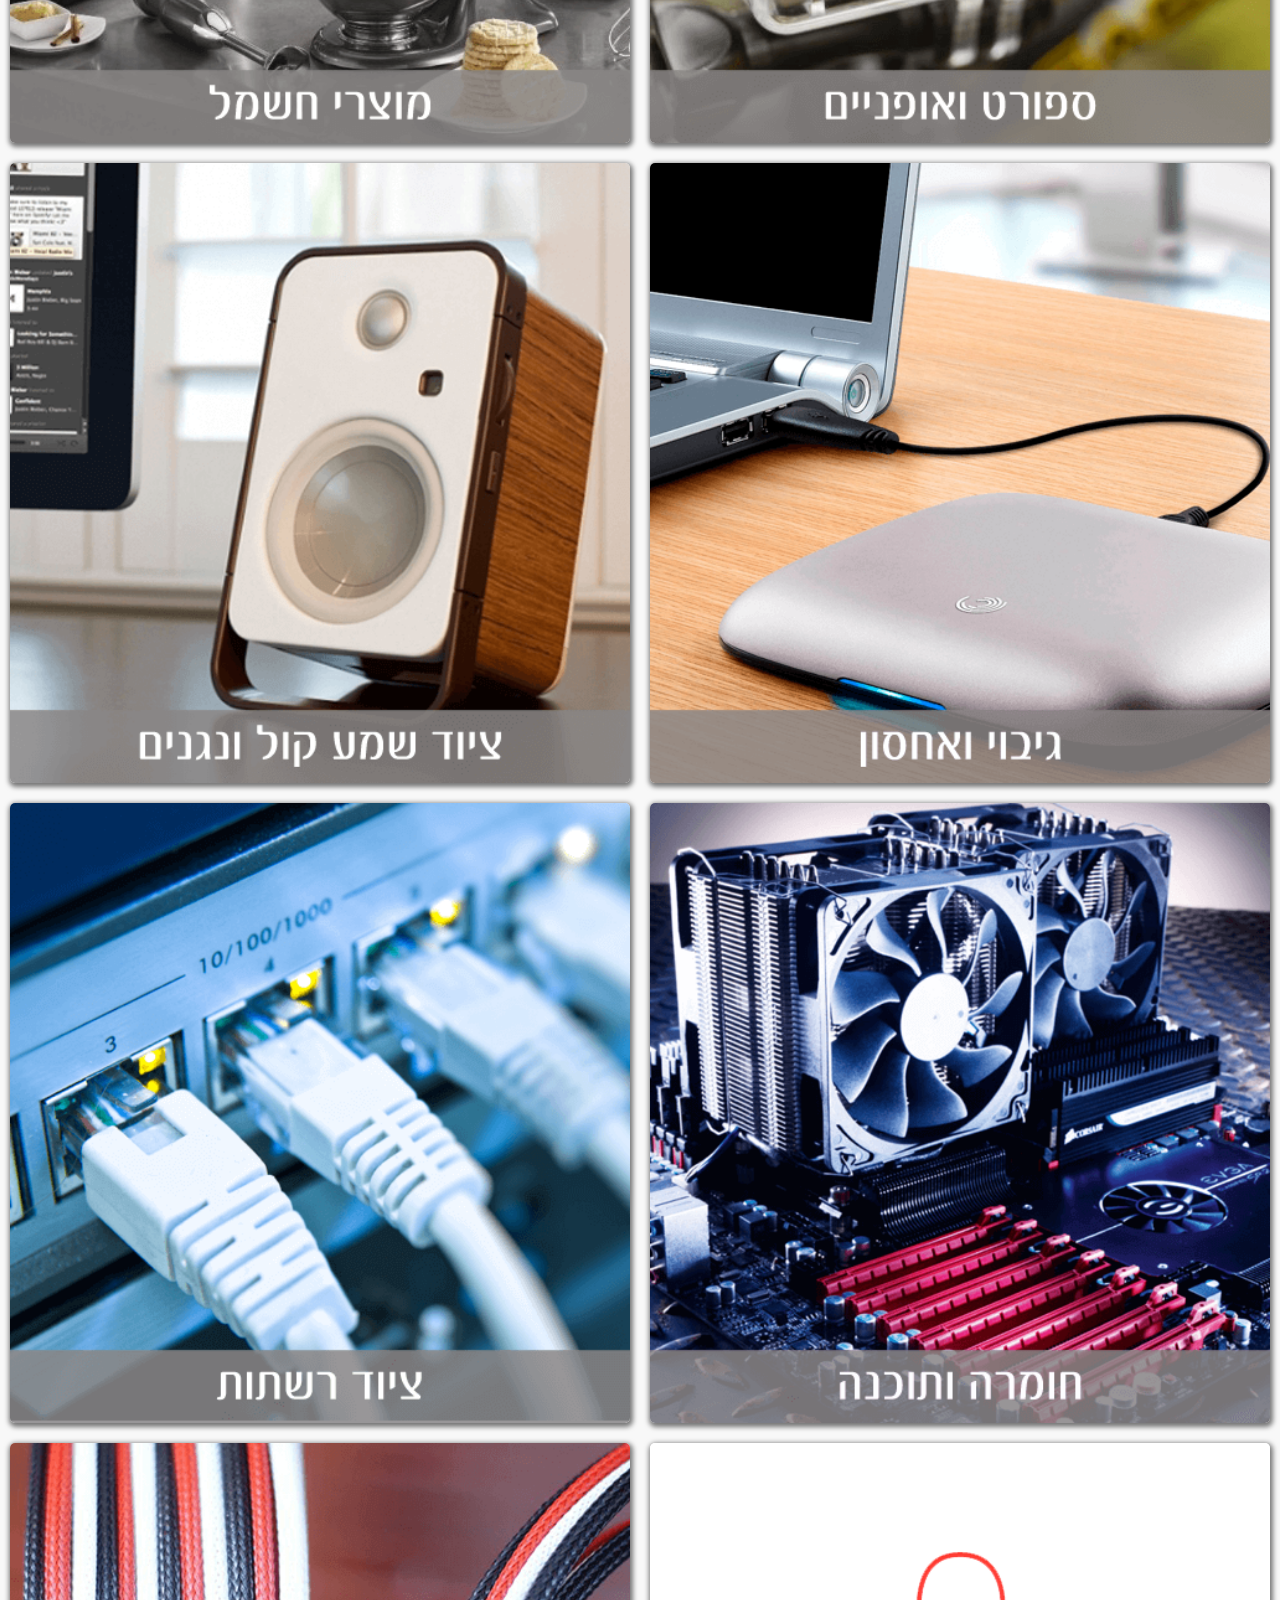
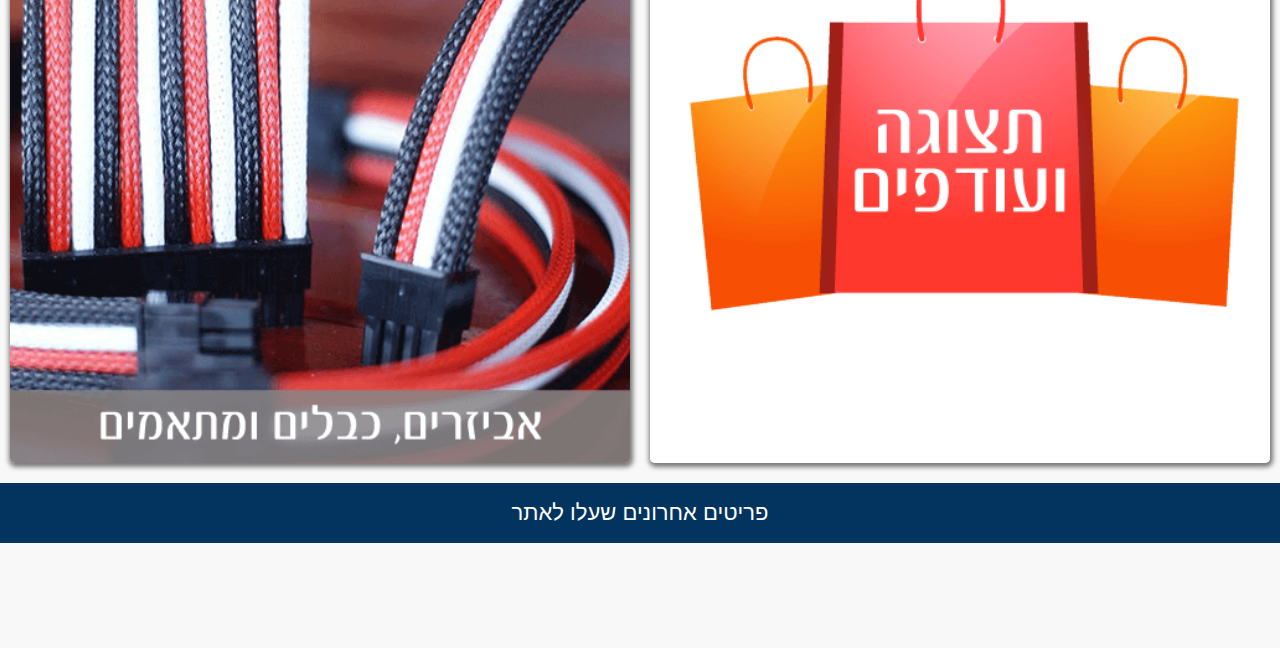
==== commit 02ba4d51: "plugins push" ====
--- a/www/index.html
+++ b/www/index.html
@@ -7,6 +7,7 @@
     <title>Index</title>
     <link href="bootstrap/css/bootstrap.min.css" rel="stylesheet">
     <link href="css/style.css" rel="stylesheet"/>
+    <script type="text/javascript" charset="utf-8" src="cordova.js"></script>
 
     <script type="text/javascript" src="jquery/jquery.min.js"></script>
     <script type="text/javascript" src="jquery/jquery.cookie.js"></script>
@@ -145,6 +146,13 @@
         </div>
     </div>
     <div class="inners">
+        <div id="home">
+            <div id="app-status-div">
+                <ul id="app-status-ul">
+                    <li>Cordova PushNotification Plugin Demo</li>
+                </ul>
+            </div>
+        </div>
         <!--<div><img src="images/home.png" alt="" style="width: 100%;"></div>-->
         <div class="slider">
             <div id="carousel-example-generic" class="carousel slide" data-ride="carousel">
--- a/www/css/style.css
+++ b/www/css/style.css
@@ -959,9 +959,12 @@
     .categories .cat .c-title-box {
         height: 45px;
     }
+    .products .p-items .p-item{
+        min-height: 290px;
+    }
     .products .p-items .p-desc{
         color: #767676;
-        height: 100px;
+        height: 90px;
         overflow: hidden;
     }
     /*Cart*/
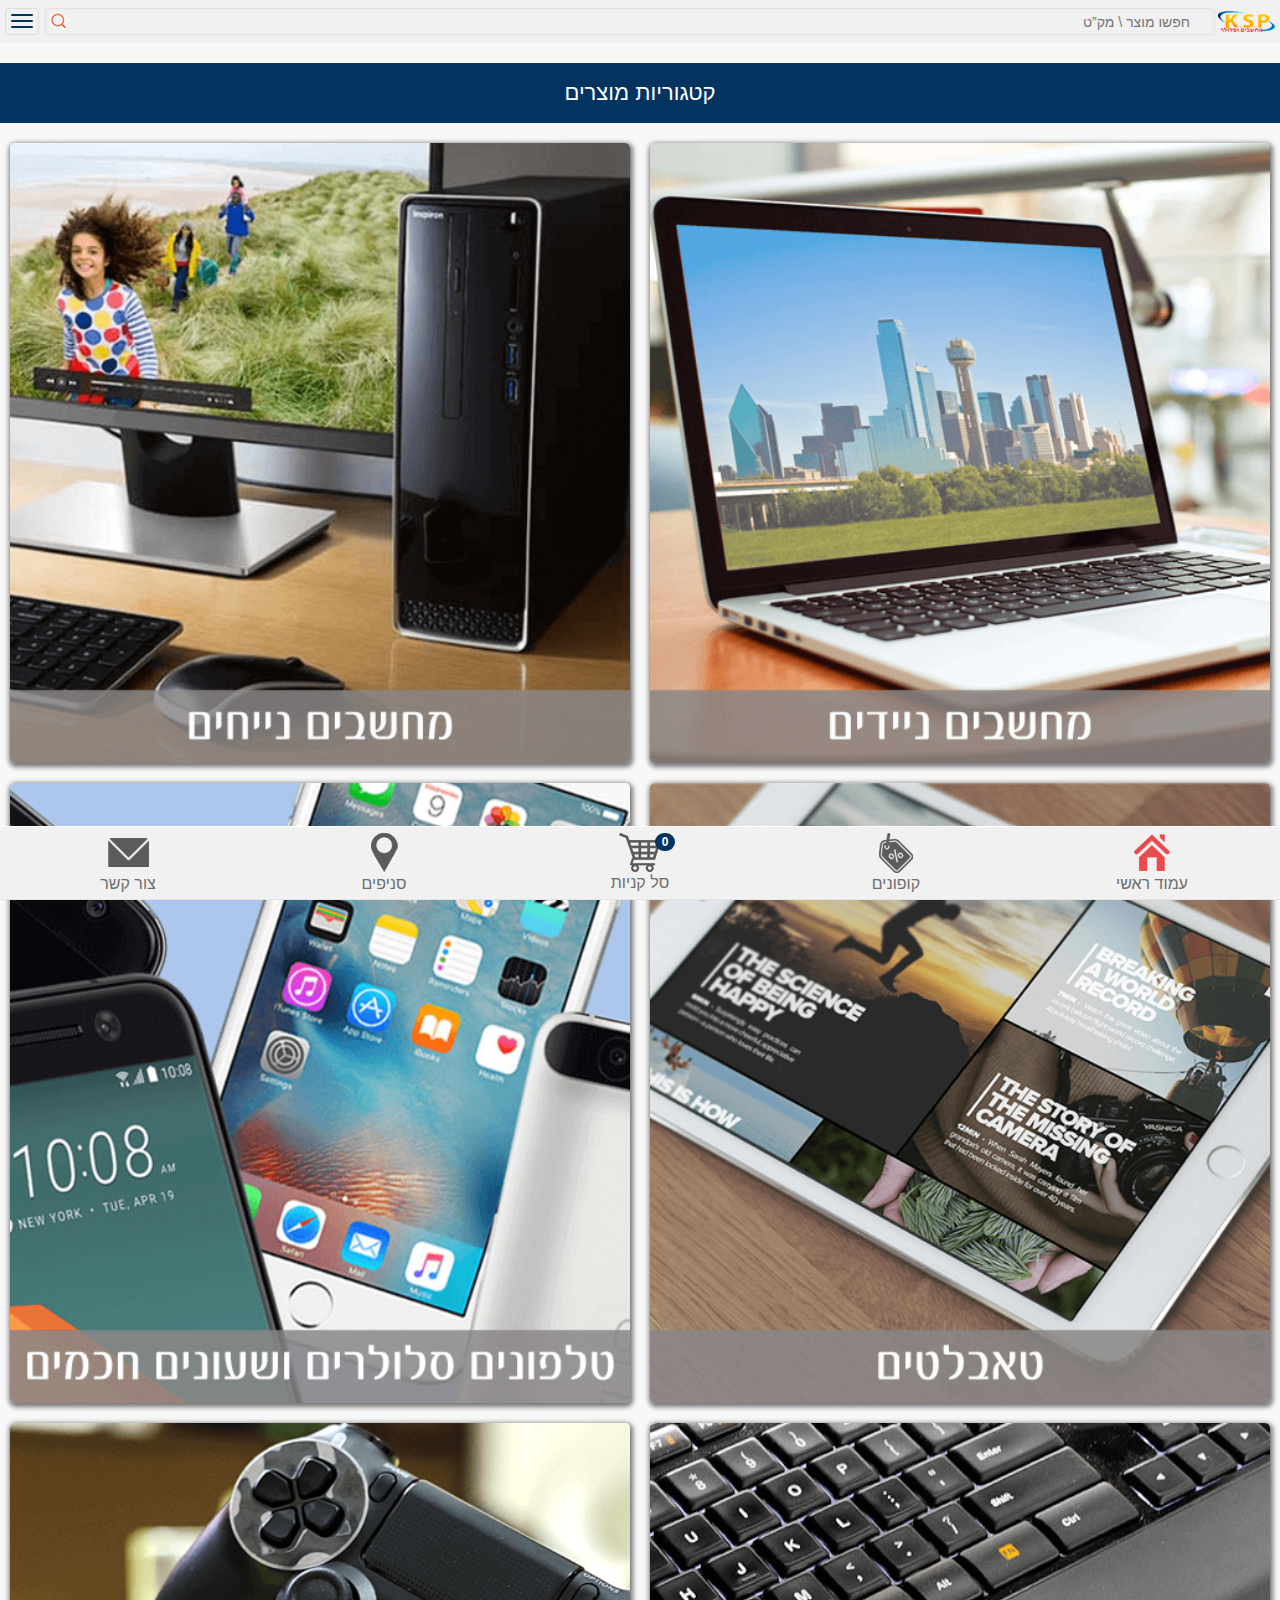
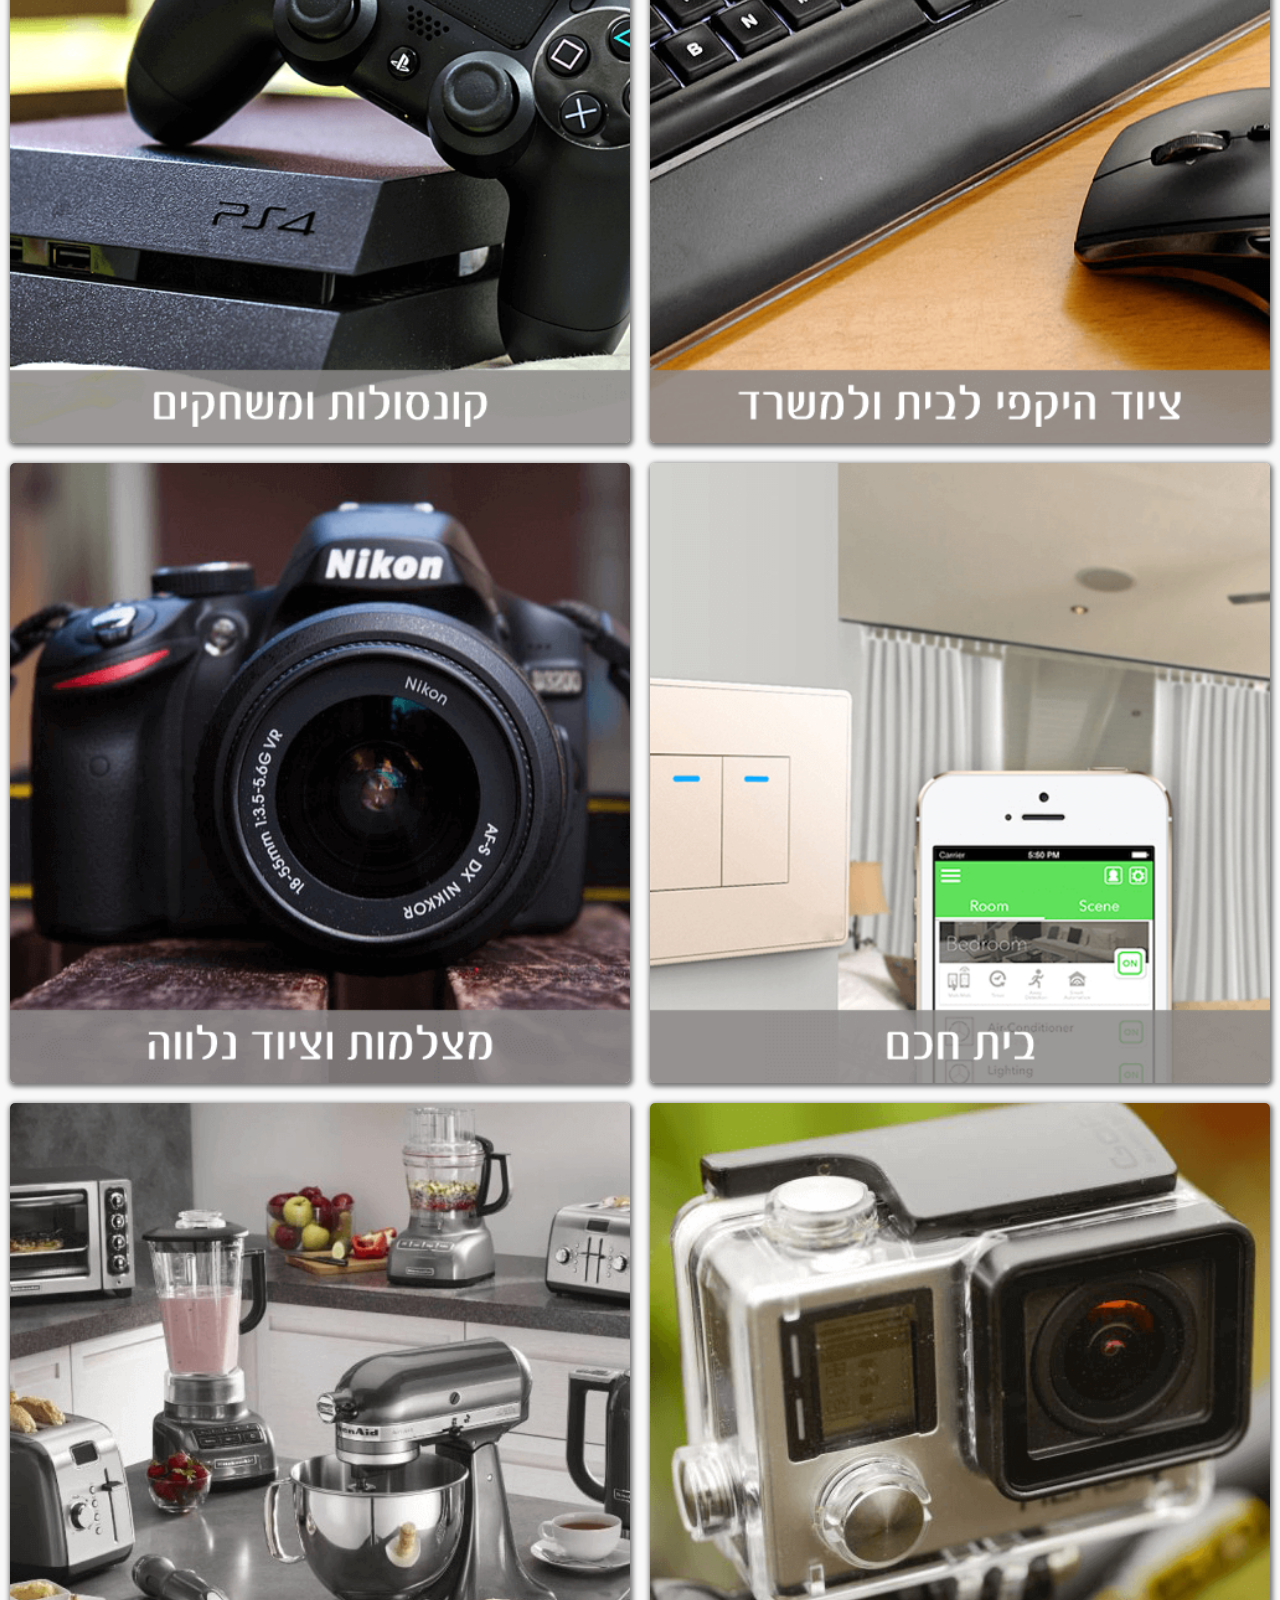
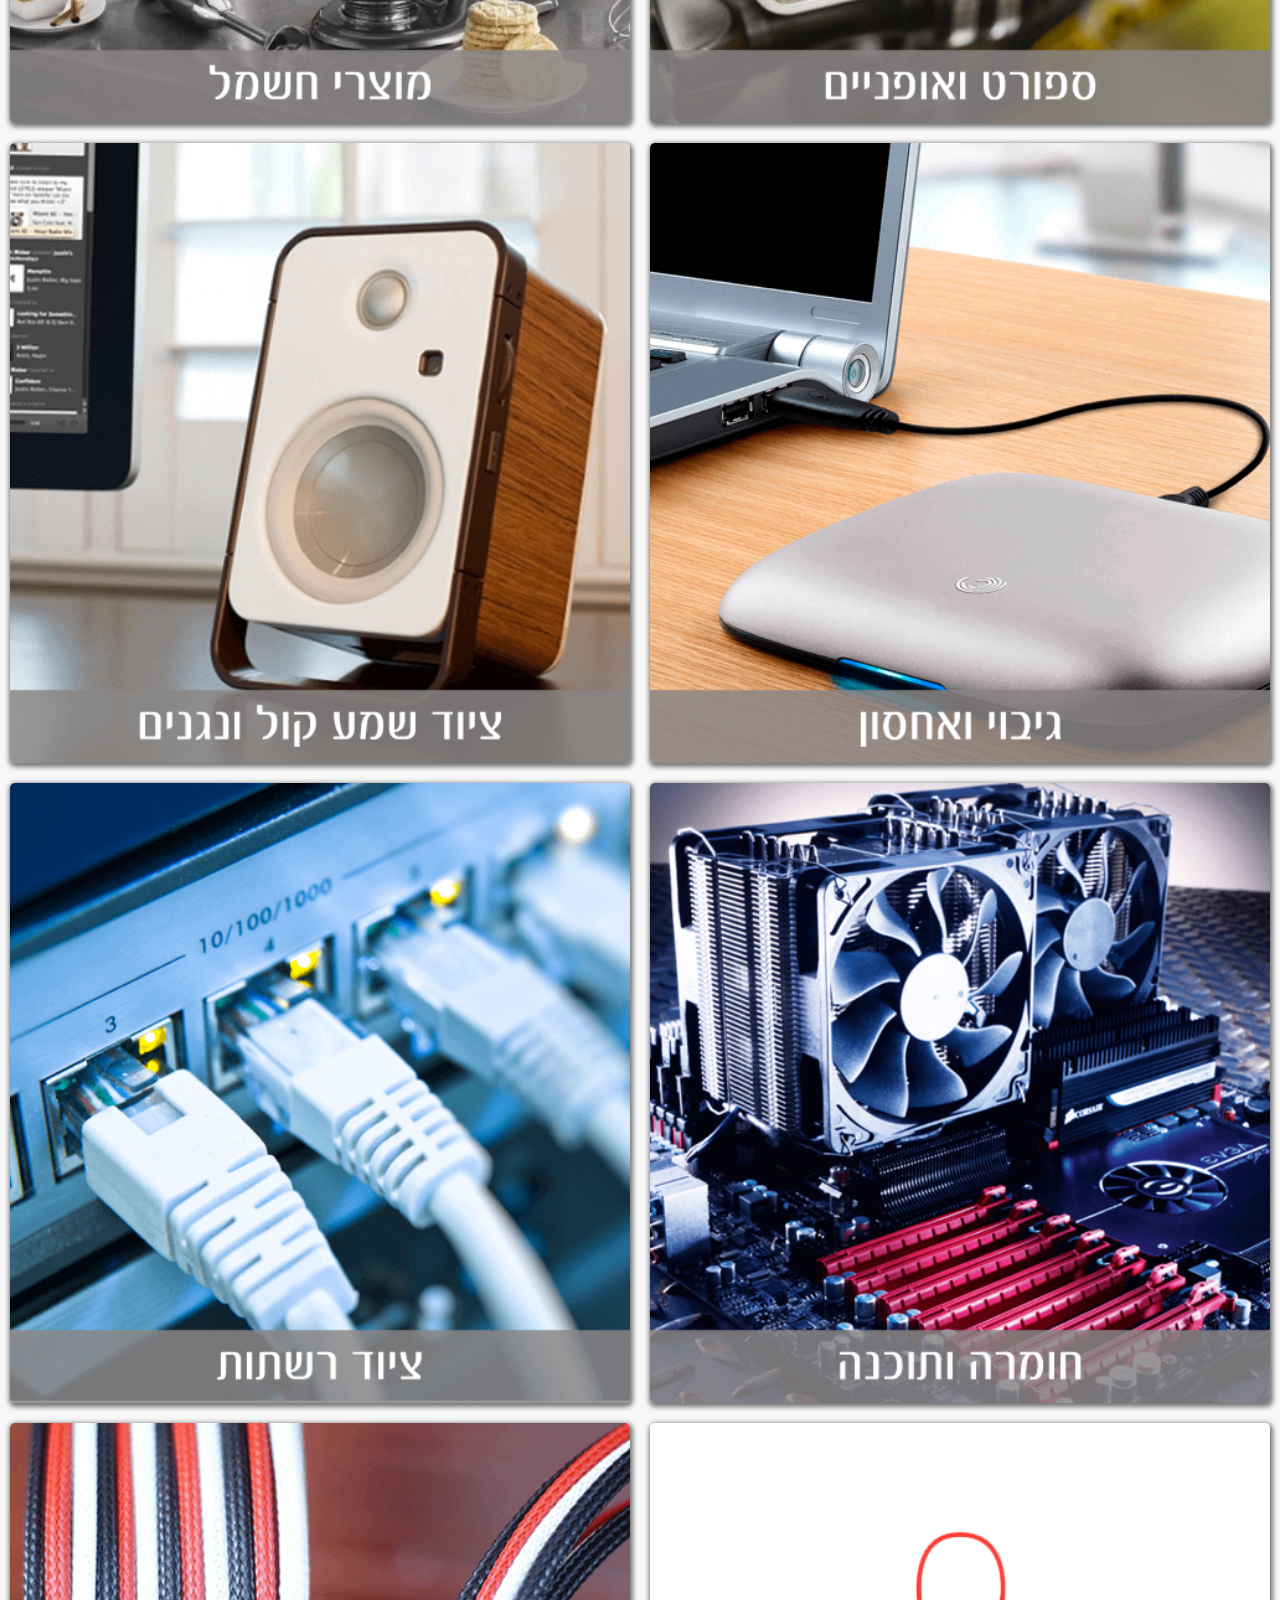
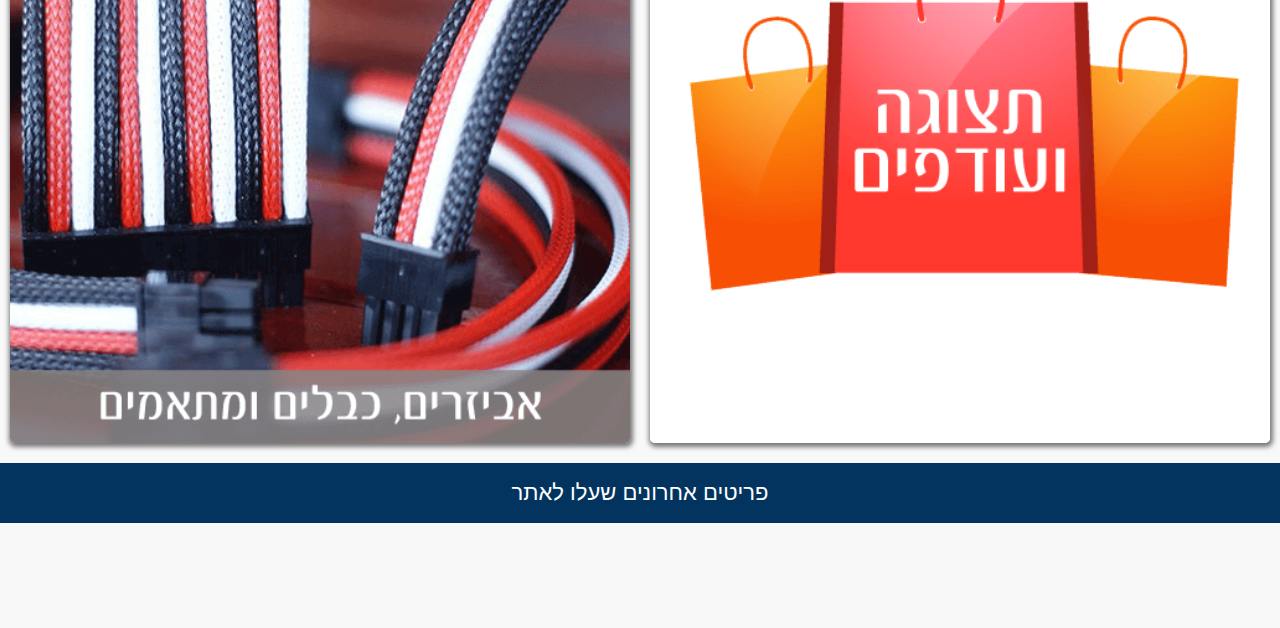
==== commit f7e35248: "plugins push" ====
--- a/www/index.html
+++ b/www/index.html
@@ -146,13 +146,6 @@
         </div>
     </div>
     <div class="inners">
-        <div id="home">
-            <div id="app-status-div">
-                <ul id="app-status-ul">
-                    <li>Cordova PushNotification Plugin Demo</li>
-                </ul>
-            </div>
-        </div>
         <!--<div><img src="images/home.png" alt="" style="width: 100%;"></div>-->
         <div class="slider">
             <div id="carousel-example-generic" class="carousel slide" data-ride="carousel">
